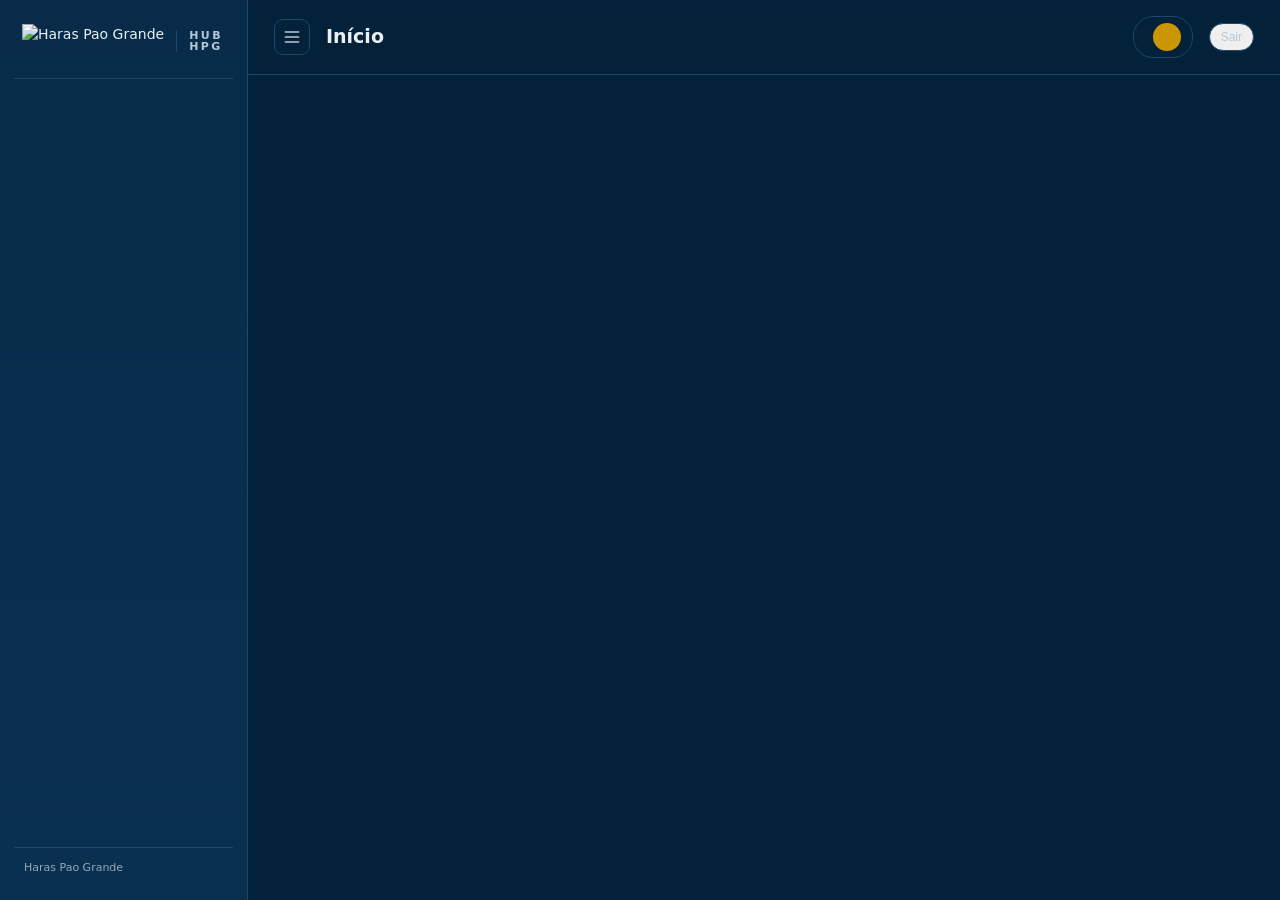
==== hub/index.html @ 1673e45c "feat: add initial HTML structure and CSS theme for Hub HPG application" ====
<!doctype html>
<html lang="pt-BR">
<head>
<meta charset="utf-8">
<meta name="viewport" content="width=device-width, initial-scale=1">
<title>Haras Pao Grande · Hub</title>
<link rel="icon" href="assets/pg-logo.png">
<link rel="stylesheet" href="assets/theme.css">
</head>
<body>
<div class="app">
  <aside class="sidebar">
    <div class="brand">
      <img class="mark" src="assets/pg-logo.png" alt="Haras Pao Grande" height="34">
      <div class="txt"><span>HUB HPG</span></div>
    </div>
    <nav class="nav" id="nav"></nav>
    <div class="foot">
      Haras Pao Grande
    </div>
  </aside>
  <main class="main">
    <header class="topbar">
      <button class="collapse-btn" id="collapseBtn" title="Recolher menu" aria-label="Recolher menu">
        <svg viewBox="0 0 24 24" width="20" height="20" fill="none" stroke="currentColor" stroke-width="1.8" stroke-linecap="round"><path d="M4 6h16M4 12h16M4 18h16"/></svg>
      </button>
      <div>
        <h1 id="pageTitle">Início</h1>
        <div class="sub" id="pageSub"></div>
      </div>
      <div class="spacer"></div>
      <span class="chip" id="userChip" hidden><span id="userName"></span> <span class="avatar" id="userAvatar"></span></span>
      <button class="chip chip-btn" id="signOut" type="button" hidden>Sair</button>
    </header>
    <div class="content" id="content"></div>
  </main>
</div>
<script src="assets/vendor/echarts.min.js"></script>
<script src="assets/config.js"></script>
<!-- dados locais da demo offline; quando o hub for a gold vêm do bucket privado -->
<script src="assets/data/comite.js" onerror="void 0"></script>
<script src="assets/data/plantel.js" onerror="void 0"></script>
<script src="assets/app.js"></script>
</body>
</html>
---- hub/assets/theme.css ----
/* Hub HPG — tema Haras Pao Grande.
   Os tokens são os MESMOS do dashboard_semanal.html (navy #04223B + dourado
   #CA9703), pra casca e aba embutida não brigarem: o iframe do semanal herda
   a mesma paleta e a costura fica invisível. A estrutura (grid, cards, KPI,
   toolbar, multi-select) é a do LuxorP&CHub — só a paleta e a fonte mudam. */
:root{
  --bg:#04223B; --bg-2:#072B49;
  --surface:#0A3050; --surface-2:#0F3E63;
  --ink:#EAF0F4; --ink-2:#B6C8D6; --ink-3:#93AABC;
  --amber:#CA9703; --amber-deep:#A87D02; --amber-soft:rgba(202,151,3,.16);
  --teal:#7FA8C4; --teal-deep:#4E7FA0; --teal-soft:rgba(127,168,196,.16);
  --accent:var(--amber);
  --pos:#4CC38A; --neg:#F07A7A; --warn:#E0B341; --muted:#93AABC;
  --line:#1B486B; --line-strong:#2A5F87;
  --r:14px; --r-sm:9px;
  --ctl-h:36px;                 /* altura única dos controles da toolbar */
  --shadow-card:0 1px 3px rgba(0,0,0,.4);
  --shadow-hover:0 4px 14px rgba(0,0,0,.5);
  --font-sans:"Segoe UI",system-ui,-apple-system,Arial,sans-serif;
  --font-serif:"Segoe UI",system-ui,-apple-system,Georgia,serif;
  --sidebar-w:248px;
}
*{box-sizing:border-box}
html,body{margin:0;height:100%}
body{
  font-family:var(--font-sans);background:var(--bg);color:var(--ink);
  font-size:14px;line-height:1.45;-webkit-font-smoothing:antialiased;
}
a{color:inherit;text-decoration:none}
::-webkit-scrollbar{width:10px;height:10px}
::-webkit-scrollbar-thumb{background:var(--surface-2);border-radius:8px}
::-webkit-scrollbar-track{background:transparent}
::-webkit-scrollbar-corner{background:transparent}

/* ---- layout ---- */
.app{display:grid;grid-template-columns:var(--sidebar-w) 1fr;min-height:100vh}
.sidebar{
  background:linear-gradient(180deg,var(--bg-2),var(--surface));
  border-right:1px solid var(--line);padding:22px 14px;display:flex;flex-direction:column;gap:6px;
  position:sticky;top:0;height:100vh;overflow-y:auto;
}
.brand{display:flex;align-items:center;gap:12px;padding:2px 8px 20px;margin-bottom:6px;border-bottom:1px solid var(--line)}
.brand .mark{flex:0 0 auto;width:auto}
.brand .txt{display:flex;flex-direction:column;line-height:1;border-left:1px solid var(--line);padding-left:12px}
.brand .txt span{font-size:11px;letter-spacing:.22em;color:var(--ink-2);font-weight:600}
.nav a{
  display:flex;align-items:center;gap:11px;padding:9px 11px;border-radius:var(--r-sm);
  color:var(--ink-2);font-weight:500;transition:.13s;position:relative;
}
.nav a .ico{width:18px;height:18px;flex:0 0 auto;opacity:.8}
.nav a:hover{background:var(--surface-2);color:var(--ink)}
.nav a.active{background:var(--amber-soft);color:var(--amber)}
.nav a.active::before{content:"";position:absolute;left:0;top:8px;bottom:8px;width:3px;border-radius:3px;background:var(--amber)}
.sidebar .foot{margin-top:auto;padding:12px 10px 2px;border-top:1px solid var(--line);font-size:11px;color:var(--ink-3)}

/* ---- main ---- */
.main{display:flex;flex-direction:column;min-width:0}
.collapse-btn{background:transparent;border:1px solid var(--line);color:var(--ink-2);width:36px;height:36px;border-radius:9px;display:grid;place-items:center;cursor:pointer;transition:.13s;flex:0 0 auto}
.collapse-btn:hover{background:var(--surface-2);color:var(--ink);border-color:var(--line-strong)}
.app.collapsed{grid-template-columns:66px 1fr}
.app.collapsed .sidebar{padding:22px 8px}
.app.collapsed .brand{justify-content:center;padding:2px 0 20px}
.app.collapsed .brand .txt,.app.collapsed .nav a span,.app.collapsed .foot{display:none}
.app.collapsed .nav a{justify-content:center;padding:11px 0}
.app.collapsed .nav a.active::before{left:-8px}
.topbar{
  display:flex;align-items:center;gap:16px;padding:16px 26px;border-bottom:1px solid var(--line);
  background:rgba(4,34,59,.75);-webkit-backdrop-filter:blur(6px);backdrop-filter:blur(6px);position:sticky;top:0;z-index:5;
}
.topbar h1{font-family:var(--font-serif);font-size:19px;margin:0;font-weight:600}
.topbar .sub{color:var(--ink-3);font-size:12px}
.topbar .spacer{flex:1}
.chip{display:flex;align-items:center;gap:8px;padding:6px 11px;border:1px solid var(--line);border-radius:20px;font-size:12px;color:var(--ink-2)}
.avatar{width:28px;height:28px;border-radius:50%;background:var(--amber);color:#1a1300;display:grid;place-items:center;font-weight:700;font-size:12px}
.content{padding:24px 30px 48px;width:100%}
.content.flush{padding:0}

/* ---- controls ---- */
.toolbar{display:flex;flex-wrap:wrap;gap:12px;align-items:flex-end;margin-bottom:20px}
.field{display:flex;flex-direction:column;gap:4px}
.field label{font-size:10px;letter-spacing:.12em;text-transform:uppercase;color:var(--ink-3);line-height:1.4}
select,input:not([type=checkbox]):not([type=radio]),.seg{
  background:var(--surface);border:1px solid var(--line);color:var(--ink);
  padding:0 12px;border-radius:var(--r-sm);font:inherit;font-size:13px;outline:none;
  height:var(--ctl-h);box-sizing:border-box;
}
select:focus,input:focus{border-color:var(--amber)}
option{background:var(--surface);color:var(--ink)}
.seg{display:inline-flex;align-items:center;padding:3px;gap:3px}
.seg button{background:transparent;border:0;color:var(--ink-2);padding:0 13px;height:calc(var(--ctl-h) - 8px);border-radius:6px;cursor:pointer;font:inherit;font-size:12px;white-space:nowrap}
.seg button.on{background:var(--amber);color:#1a1300;font-weight:600}
.btn-ghost{background:transparent;border:1px solid var(--line);color:var(--ink-2);
  height:var(--ctl-h);box-sizing:border-box;padding:0 14px;border-radius:var(--r-sm);
  font:inherit;font-size:13px;cursor:pointer}
.btn-ghost:hover:not(:disabled){border-color:var(--amber);color:var(--amber)}
.btn-ghost:disabled{opacity:.4;cursor:default}

/* ---- cards / grid ---- */
.grid{display:grid;gap:16px}
.g-6{grid-template-columns:repeat(6,1fr)}
.g-5{grid-template-columns:repeat(5,1fr)}
.g-4{grid-template-columns:repeat(4,1fr)}
.g-3{grid-template-columns:repeat(3,1fr)}
.g-2{grid-template-columns:repeat(2,1fr)}
@media(max-width:1300px){.g-6,.g-5{grid-template-columns:repeat(3,1fr)}}
@media(max-width:1100px){.g-4{grid-template-columns:repeat(2,1fr)}.g-3{grid-template-columns:repeat(2,1fr)}.g-2{grid-template-columns:1fr}}
@media(max-width:760px){.g-6,.g-5,.g-4,.g-3,.g-2{grid-template-columns:repeat(2,1fr)}}
.card{
  background:var(--surface);border:1px solid var(--line);border-radius:var(--r);
  box-shadow:var(--shadow-card);padding:18px;transition:.15s;
}
.card.hover:hover{box-shadow:var(--shadow-hover);transform:translateY(-2px);border-color:var(--line-strong);cursor:pointer}
.card h3{margin:0 0 2px;font-size:14px;font-weight:600}
.card .desc{color:var(--ink-3);font-size:12px}
.card-title{display:flex;align-items:center;gap:9px;margin-bottom:14px}
.card-title h2{font-family:var(--font-serif);font-size:15px;margin:0;font-weight:600}
.card-title .muted{margin-left:auto;text-align:right}

/* KPI */
.card.kpi{padding:13px 16px}
.kpi .label{font-size:10.5px;letter-spacing:.1em;text-transform:uppercase;color:var(--ink-3);margin-bottom:5px}
.kpi .val{font-family:var(--font-serif);font-size:21px;font-weight:600;line-height:1.15}
.kpi .delta{font-size:11.5px;margin-top:3px}
.measure{font-size:12.5px;color:var(--ink-2);padding:2px 2px 12px;min-height:18px}
.measure b{color:var(--ink)}
.pos{color:var(--pos)} .neg{color:var(--neg)}

/* table */
.tbl-wrap{overflow:auto;border-radius:var(--r-sm)}
table.data{width:100%;border-collapse:collapse;font-size:13px;font-variant-numeric:tabular-nums}
table.data th{
  text-align:right;padding:10px 14px;background:var(--bg-2);color:var(--ink-2);
  font-weight:600;font-size:11px;letter-spacing:.05em;text-transform:uppercase;position:sticky;top:0;z-index:1;
  white-space:nowrap;cursor:pointer;user-select:none;
}
table.data th:first-child,table.data td:first-child{text-align:left}
table.data th .sort{color:var(--amber);margin-left:4px;font-size:10px}
table.data td{padding:9px 14px;border-top:1px solid var(--line);color:var(--ink);text-align:right;white-space:nowrap}
table.data tbody tr:hover td{background:rgba(255,255,255,.04)}

.chart{width:100%;height:340px}
.chart.tall{height:420px}
.embed{width:100%;height:calc(100vh - 63px);border:0;background:var(--bg);display:block}

/* home */
.hero{margin-bottom:26px}
.hero h1{font-family:var(--font-serif);font-size:28px;margin:0 0 6px}
.hero p{color:var(--ink-2);margin:0;max-width:660px}

.hint,.muted{color:var(--ink-3);font-size:12px}
code{background:var(--surface-2);padding:1px 6px;border-radius:5px;font-size:12px;color:var(--amber)}
.pill{display:inline-flex;align-items:center;gap:6px;font-size:11px;padding:3px 9px;border-radius:20px}
.pill.live{background:rgba(76,195,138,.16);color:var(--pos)}
.pill.soon{background:var(--surface-2);color:var(--ink-3)}
.empty{display:grid;place-items:center;text-align:center;padding:70px 20px;color:var(--ink-3)}
.empty .big{font-size:44px;margin-bottom:12px;opacity:.5}
.banner{background:var(--amber-soft);border:1px solid rgba(202,151,3,.35);color:var(--ink);padding:11px 15px;border-radius:var(--r-sm);font-size:12.5px;margin-bottom:20px;display:flex;gap:10px;align-items:center}
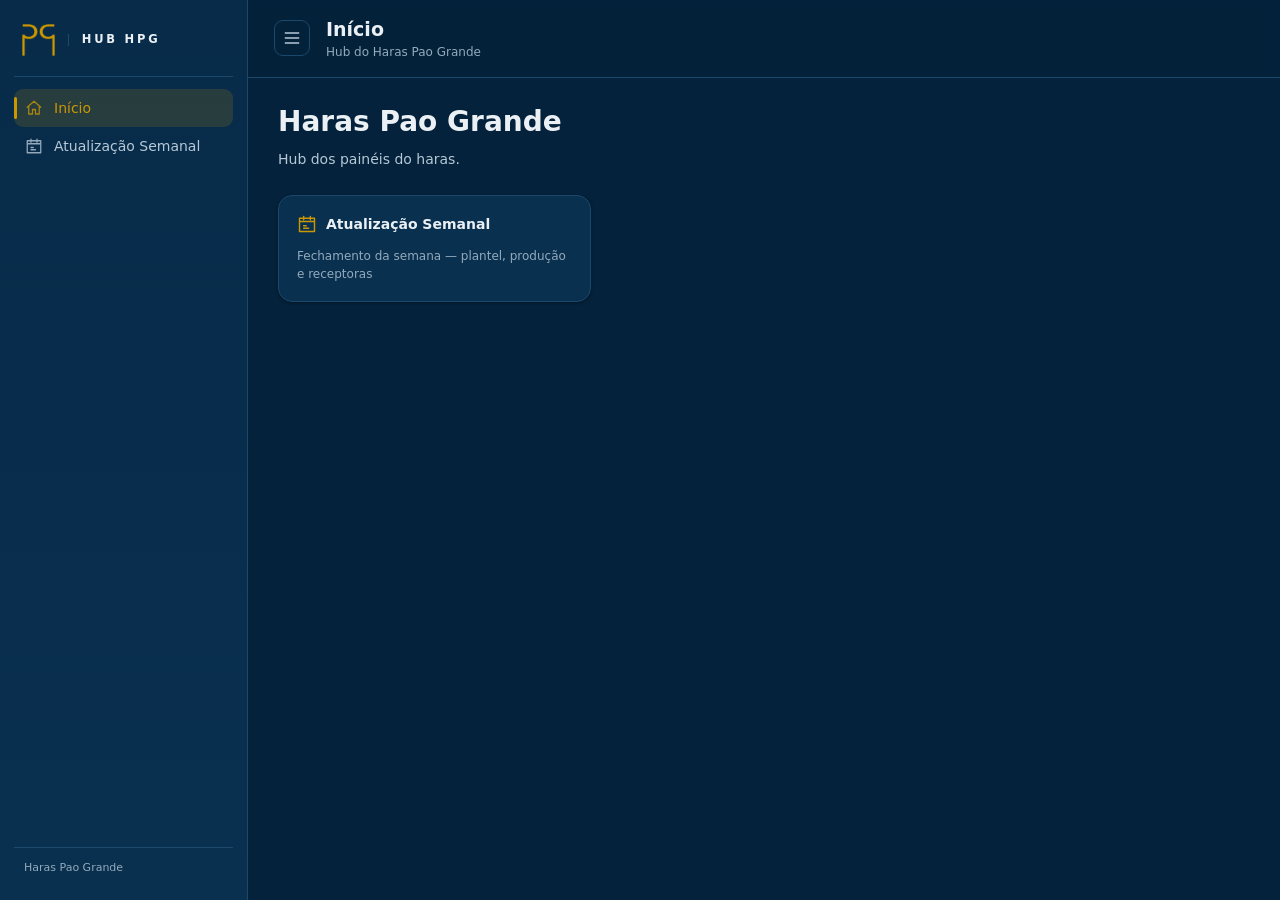
==== commit a77ebef1: "feat: enhance table header styling for improved user experience" ====
--- a/hub/index.html
+++ b/hub/index.html
@@ -35,11 +35,7 @@
     <div class="content" id="content"></div>
   </main>
 </div>
-<script src="assets/vendor/echarts.min.js"></script>
 <script src="assets/config.js"></script>
-<!-- dados locais da demo offline; quando o hub for a gold vêm do bucket privado -->
-<script src="assets/data/comite.js" onerror="void 0"></script>
-<script src="assets/data/plantel.js" onerror="void 0"></script>
 <script src="assets/app.js"></script>
 </body>
 </html>
--- a/hub/assets/theme.css
+++ b/hub/assets/theme.css
@@ -21,6 +21,9 @@
   --sidebar-w:248px;
 }
 *{box-sizing:border-box}
+/* .chip/.avatar declaram display, o que vence o `display:none` que o atributo
+   [hidden] traz do UA. Sem isso o chip de usuário aparece vazio na demo offline. */
+[hidden]{display:none !important}
 html,body{margin:0;height:100%}
 body{
   font-family:var(--font-sans);background:var(--bg);color:var(--ink);
@@ -39,10 +42,12 @@
   border-right:1px solid var(--line);padding:22px 14px;display:flex;flex-direction:column;gap:6px;
   position:sticky;top:0;height:100vh;overflow-y:auto;
 }
-.brand{display:flex;align-items:center;gap:12px;padding:2px 8px 20px;margin-bottom:6px;border-bottom:1px solid var(--line)}
-.brand .mark{flex:0 0 auto;width:auto}
-.brand .txt{display:flex;flex-direction:column;line-height:1;border-left:1px solid var(--line);padding-left:12px}
-.brand .txt span{font-size:11px;letter-spacing:.22em;color:var(--ink-2);font-weight:600}
+.brand{display:flex;align-items:center;gap:13px;padding:2px 8px 20px;margin-bottom:6px;border-bottom:1px solid var(--line)}
+/* o PNG é a marca recortada e transparente (hub/tools/build_logo.py) — a altura
+   manda, a largura acompanha */
+.brand .mark{flex:0 0 auto;width:auto;height:32px;display:block}
+.brand .txt{display:flex;flex-direction:column;line-height:1;border-left:1px solid var(--line);padding-left:13px}
+.brand .txt span{font-size:11.5px;letter-spacing:.24em;color:var(--ink);font-weight:600}
 .nav a{
   display:flex;align-items:center;gap:11px;padding:9px 11px;border-radius:var(--r-sm);
   color:var(--ink-2);font-weight:500;transition:.13s;position:relative;
@@ -131,7 +136,7 @@
 table.data th{
   text-align:right;padding:10px 14px;background:var(--bg-2);color:var(--ink-2);
   font-weight:600;font-size:11px;letter-spacing:.05em;text-transform:uppercase;position:sticky;top:0;z-index:1;
-  white-space:nowrap;cursor:pointer;user-select:none;
+  white-space:nowrap;cursor:pointer;-webkit-user-select:none;user-select:none;
 }
 table.data th:first-child,table.data td:first-child{text-align:left}
 table.data th .sort{color:var(--amber);margin-left:4px;font-size:10px}
